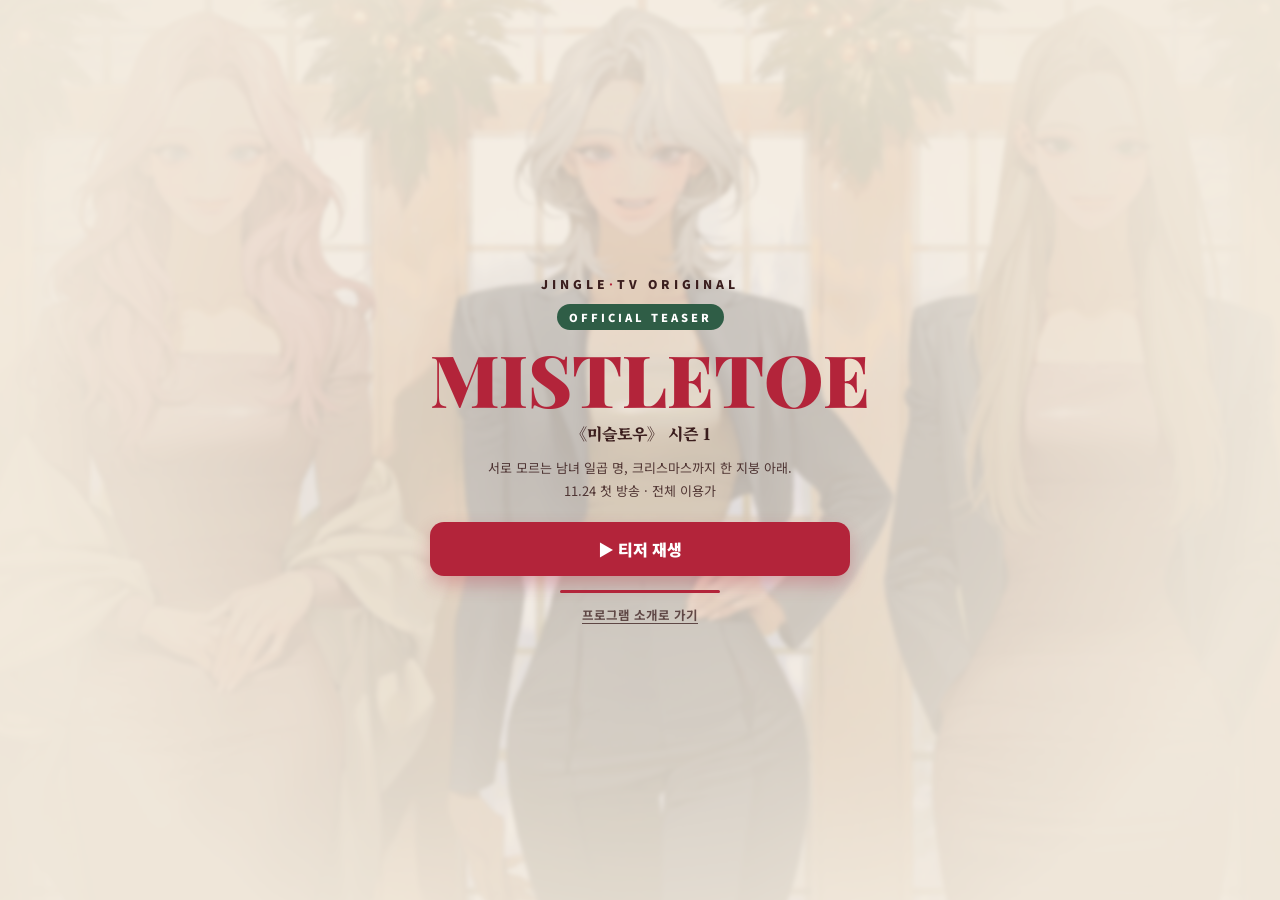
==== teaser-s1.html @ af1d21ba "시즌별 공식 티저 분리 (인터뷰·첫인상·출연진 그리드 구성) Co-Authored-By: Claude Opus 5.5 <noreply@anthropic.com>" ====
<!DOCTYPE html>
<html lang="ko">
<head>
<meta charset="utf-8">
<meta name="viewport" content="width=device-width, initial-scale=1, viewport-fit=cover">
<link rel="preconnect" href="https://fonts.googleapis.com">
<link rel="preconnect" href="https://fonts.gstatic.com" crossorigin>
<link href="https://fonts.googleapis.com/css2?family=Noto+Sans+KR:wght@400;700;900&family=Noto+Serif+KR:wght@600;900&family=Playfair+Display:ital,wght@0,700;0,900;1,700&display=swap" rel="stylesheet">
<link rel="stylesheet" href="teaser.css">
<title>미슬토우 공식 티저 · JINGLE TV</title>
<meta name="description" content="JINGLE TV 오리지널 연애 리얼리티 《미슬토우》 시즌 1 공식 티저">
<meta property="og:title" content="《미슬토우》 공식 티저 · JINGLE TV">
<meta property="og:description" content="올겨울, 서로 모르는 남녀 일곱 명이 한 지붕 아래에서. 11.24 첫 방송">
<meta property="og:image" content="assets/s1-group-1.png">
</head>
<body class="s1 bars" data-season="s1">
<div class="bug">JINGLE<b>·</b>TV ORIGINAL</div>
<div class="stage" id="stage"></div>
<div class="grain"></div>
<div class="rate" id="rate"></div>
<div class="prog" id="prog"></div>
<button class="skip" id="skip">건너뛰기 ›</button>
<div class="start" id="start"><div class="sbg" style="background-image:url(assets/s1-group-2.png)"></div>
 <div class="box"><div class="lg">JINGLE<b>·</b>TV ORIGINAL</div><div class="tag">OFFICIAL TEASER</div><h1>MISTLETOE</h1><div class="ko">《미슬토우》 시즌 1</div><p>서로 모르는 남녀 일곱 명, 크리스마스까지 한 지붕 아래.<br>11.24 첫 방송 · 전체 이용가</p>
 <button class="play" id="playBtn" data-label="▶ 티저 재생"><span>불러오는 중…</span></button><div class="pb"><i id="pbi"></i></div><a class="alt" href="index.html#s1">프로그램 소개로 가기</a></div></div>
<script src="teaser.js"></script>
</body>
</html>
---- teaser.css ----
*{box-sizing:border-box}
html,body{margin:0;height:100%;background:#000;color:#fff;font-family:'Noto Sans KR',system-ui,sans-serif;overflow:hidden;-webkit-tap-highlight-color:transparent}
body.s1{--acc:#b3243a;--acc2:#2f5d46;--soft:#f4ecdf;--sub:#fff6d6;--vc:#b3243a;--vc2:#fff}
body.s2{--acc:#c23a55;--acc2:#d4af6a;--soft:#160b10;--sub:#f6e2b3;--vc:#d4af6a;--vc2:#1a0a10}
.stage{position:fixed;inset:0;overflow:hidden;background:#000}
.scene{position:absolute;inset:0;display:flex;align-items:center;justify-content:center;text-align:center;animation:fin .45s both}
@keyframes fin{from{opacity:0}}
/* backgrounds */
.bg{position:absolute;inset:-6%;background-size:cover;background-position:center 22%}
.bg.kin{animation:kin 6s ease-out both}.bg.kout{animation:kout 6s ease-out both}.bg.pan{animation:pan 6s ease-in-out both}
@keyframes kin{from{transform:scale(1.02)}to{transform:scale(1.16) translate3d(0,1.5%,0)}}
@keyframes kout{from{transform:scale(1.18)}to{transform:scale(1.04)}}
@keyframes pan{from{transform:scale(1.12) translate3d(3%,0,0)}to{transform:scale(1.12) translate3d(-3%,0,0)}}
.bg.face{inset:5.5vh -4% -6%;background-position:center 8%;transform-origin:50% 0}
.dim{position:absolute;inset:0}
.blurbg{position:absolute;inset:-10%;background-size:cover;background-position:center;filter:blur(22px) brightness(.5)}
/* cinematic */
.bars:before,.bars:after{content:"";position:fixed;left:0;right:0;height:5.5vh;background:#000;z-index:20}
.bars:before{top:0}.bars:after{bottom:0}
.grain{position:fixed;inset:0;z-index:19;pointer-events:none;opacity:.09;background-image:repeating-radial-gradient(circle at 17% 32%,#fff 0 1px,transparent 1px 3px);mix-blend-mode:overlay;animation:gr .4s steps(3) infinite}
@keyframes gr{33%{transform:translate(1px,-1px)}66%{transform:translate(-1px,1px)}}
.bug{position:fixed;top:calc(5.5vh + 12px);left:16px;z-index:21;font-weight:900;letter-spacing:3px;font-size:11.5px;opacity:.8}
.bug b{color:var(--acc)}
.rate{position:fixed;top:calc(5.5vh + 9px);right:14px;z-index:21;font-weight:900;font-size:12px}
.rate.all{background:#2f5d46;border-radius:6px;padding:3px 8px}
.rate.r19{width:30px;height:30px;border-radius:50%;background:#d0021b;display:flex;align-items:center;justify-content:center}
.prog{position:fixed;left:0;bottom:5.5vh;height:3px;background:var(--acc);z-index:22;width:0}
.skip{position:fixed;right:14px;bottom:calc(5.5vh + 14px);z-index:23;background:rgba(0,0,0,.45);color:#fff;border:1px solid rgba(255,255,255,.35);border-radius:99px;padding:7px 14px;font-size:12.5px;font-weight:700;cursor:pointer;backdrop-filter:blur(4px);font-family:inherit}
/* REC camera frame */
.rec{position:absolute;inset:calc(5.5vh + 14px) 14px calc(5.5vh + 14px);z-index:8;pointer-events:none;font-family:ui-monospace,Consolas,monospace;font-size:12px;letter-spacing:1px}
.rec i.c{position:absolute;width:22px;height:22px;border-color:rgba(255,255,255,.85);border-style:solid}
.rec i.tl{top:0;left:0;border-width:2px 0 0 2px}.rec i.tr{top:0;right:0;border-width:2px 2px 0 0}.rec i.bl{bottom:0;left:0;border-width:0 0 2px 2px}.rec i.br{bottom:0;right:0;border-width:0 2px 2px 0}
.rec .r{position:absolute;top:30px;left:30px;display:flex;align-items:center;gap:6px}
.rec .r:before{content:"";width:9px;height:9px;border-radius:50%;background:#ff2d48;animation:bl 1s infinite}
.rec .tc{position:absolute;top:30px;right:30px}
.rec .cam{position:absolute;bottom:30px;right:30px;opacity:.8}
@keyframes bl{50%{opacity:.2}}
/* text */
.qt{position:relative;z-index:9;font-family:'Noto Serif KR',serif;font-weight:900;font-size:clamp(20px,5vw,38px);line-height:1.5;padding:0 26px}
.qt .cur{display:inline-block;width:2px;height:1em;background:currentColor;margin-left:4px;vertical-align:-3px;animation:bl .8s infinite}
.qt small{display:block;font-family:'Noto Sans KR',sans-serif;font-size:12px;letter-spacing:4px;opacity:.6;margin-bottom:12px;font-weight:700}
.sub{position:absolute;left:0;right:0;bottom:calc(5.5vh + 64px);z-index:9;padding:0 18px;animation:up .5s .25s both}
.sub span{font-weight:900;font-size:clamp(16px,4vw,24px);color:var(--sub);text-shadow:0 0 3px #000,0 0 3px #000,0 2px 10px rgba(0,0,0,.9);line-height:1.5}
.who{position:absolute;left:30px;top:calc(5.5vh + 80px);z-index:9;text-align:left;animation:slide .5s .1s both}
.who b{display:block;font-size:clamp(18px,4.4vw,26px);font-weight:900;text-shadow:0 2px 10px rgba(0,0,0,.8)}
.who span{font-size:12.5px;opacity:.9;text-shadow:0 1px 6px #000}
@keyframes up{from{opacity:0;transform:translateY(12px)}}
@keyframes slide{from{opacity:0;transform:translateX(-20px)}}
.vcap{position:absolute;z-index:9;left:50%;bottom:calc(5.5vh + 70px);transform:translateX(-50%) rotate(-2deg);max-width:88vw;animation:stamp .45s cubic-bezier(.2,1.4,.4,1) both}
.vcap span{display:inline-block;background:var(--vc);color:var(--vc2);font-weight:900;font-size:clamp(15px,3.8vw,22px);padding:9px 16px;border-radius:10px;box-shadow:0 6px 0 rgba(0,0,0,.35);line-height:1.45}
.vcap em{display:block;font-style:normal;font-size:11px;letter-spacing:2px;opacity:.8;margin-bottom:2px}
@keyframes stamp{from{opacity:0;transform:translateX(-50%) rotate(-2deg) scale(1.5)}}
.vtag{position:absolute;z-index:9;top:calc(5.5vh + 56px);left:50%;transform:translateX(-50%);font-size:12px;font-weight:900;letter-spacing:3px;background:rgba(0,0,0,.55);padding:6px 12px;border-radius:99px;animation:up .5s both}
.big{position:relative;z-index:9;padding:0 20px}
.big div{font-family:'Noto Serif KR',serif;font-weight:900;font-size:clamp(26px,7vw,58px);line-height:1.3;opacity:0;animation:word .6s cubic-bezier(.2,.8,.2,1) forwards}
.big div.sm{font-family:'Noto Sans KR',sans-serif;font-size:clamp(13px,3vw,18px);letter-spacing:4px;font-weight:700;opacity:0}
.big .hl{color:var(--acc)}
@keyframes word{from{opacity:0;transform:translateY(18px);filter:blur(6px)}to{opacity:1;transform:none;filter:none}}
/* grid of cast */
.grid{position:relative;z-index:9;display:grid;grid-template-columns:repeat(4,1fr);gap:6px;width:min(94vw,720px,calc(58vh * 1.06))}
.grid div{aspect-ratio:832/1216;border-radius:8px;overflow:hidden;background:#111;opacity:0;animation:tile .45s cubic-bezier(.2,.8,.2,1) forwards;position:relative}
.grid img{width:100%;height:100%;object-fit:cover;object-position:center 15%;display:block}
.grid div span{position:absolute;left:0;right:0;bottom:0;font-size:11px;font-weight:900;padding:14px 4px 4px;background:linear-gradient(180deg,transparent,rgba(0,0,0,.85))}
.grid .q{display:flex;align-items:center;justify-content:center;font-family:'Playfair Display',serif;font-size:clamp(34px,8vw,64px);font-weight:900;color:var(--acc2);background:radial-gradient(circle,#222,#050505);border:1px dashed rgba(255,255,255,.35)}
@keyframes tile{from{opacity:0;transform:scale(.85)}to{opacity:1;transform:none}}
.gridcap{position:absolute;left:0;right:0;bottom:calc(5.5vh + 26px);z-index:9;font-family:'Noto Serif KR',serif;font-weight:900;font-size:clamp(16px,4vw,24px);opacity:0;animation:up .6s forwards}
/* montage */
.mont{position:absolute;inset:0}
.mont div{position:absolute;inset:0;background-size:cover;background-position:center 15%;opacity:0;animation:mflash var(--md) steps(1) both}
@keyframes mflash{0%{opacity:1}99%{opacity:1}100%{opacity:0}}
.beat{animation:beat .9s ease-in-out infinite}
@keyframes beat{0%,100%{transform:scale(1)}12%{transform:scale(1.04)}24%{transform:scale(1)}36%{transform:scale(1.03)}}
.flash{position:absolute;inset:0;background:#fff;z-index:12;animation:fl .35s both;pointer-events:none}
@keyframes fl{from{opacity:.9}to{opacity:0}}
.glitch{position:absolute;inset:0;z-index:12;pointer-events:none;animation:gl .45s steps(4) both;background:linear-gradient(transparent 0 30%,rgba(194,58,85,.5) 30% 34%,transparent 34% 62%,rgba(212,175,106,.45) 62% 65%,transparent 65%)}
@keyframes gl{0%{transform:translateX(-8px)}50%{transform:translateX(8px)}100%{transform:none;opacity:0}}
/* particles */
.fx{position:absolute;inset:0;pointer-events:none;overflow:hidden;z-index:7}
.fx i{position:absolute;top:-10px;border-radius:50%;animation:fall linear infinite}
@keyframes fall{to{transform:translate3d(40px,110vh,0)}}
.s1 .fx i{background:#fff;box-shadow:0 0 5px rgba(200,220,240,.7)}
.s2 .fx i{background:#f2c46b;box-shadow:0 0 8px #f2c46b}
/* title */
.tt{position:relative;z-index:9;padding:0 18px}
.tt .k{font-size:12px;letter-spacing:5px;font-weight:900;opacity:0;animation:up .7s .2s forwards}
.tt .t1{font-family:'Playfair Display',serif;font-weight:900;font-size:clamp(48px,14vw,120px);line-height:.95;margin-top:8px;animation:pop 1.3s cubic-bezier(.2,.8,.2,1) both}
@keyframes pop{from{opacity:0;letter-spacing:.25em;filter:blur(10px)}}
.tt .t2{font-family:'Playfair Display',serif;font-style:italic;font-size:clamp(15px,3.4vw,24px);letter-spacing:3px;margin-top:10px;opacity:0;animation:up .8s .6s forwards}
.tt .t3{font-family:'Noto Serif KR',serif;font-weight:600;font-size:clamp(15px,3.6vw,22px);margin-top:14px;opacity:0;animation:up .8s .9s forwards}
.s1 .tt .t1{color:#b3243a}.s1 .tt .t2{color:#2f5d46}.s1 .tt .t3,.s1 .tt .k{color:#4a2626}
.s2 .tt .t1{background:linear-gradient(180deg,#f6e2b3,#c9963f);-webkit-background-clip:text;background-clip:text;color:transparent}
.s2 .tt .t2{color:#d4af6a}.s2 .tt .t3{color:#f0dcd2}.s2 .tt .k{color:#f0c9a4}
/* end card */
.end{position:relative;z-index:9;width:min(520px,92vw);padding:26px 22px 20px;border-radius:20px;animation:up .7s both}
.s1 .end{background:rgba(255,251,245,.93);color:#3a1d1d;border:2px solid #b3243a;overflow:hidden}
.s1 .end:before{content:"";position:absolute;left:0;right:0;top:0;height:7px;background:repeating-linear-gradient(45deg,#b3243a 0 10px,#fff 10px 20px)}
.s2 .end{background:rgba(20,9,13,.86);color:#f3e6da;border:1px solid #5a2a38;backdrop-filter:blur(8px)}
.end .lg{font-weight:900;letter-spacing:4px;font-size:12px;opacity:.8}.end .lg b{color:var(--acc)}
.end h1{margin:10px 0 0;font-family:'Playfair Display',serif;font-weight:900;font-size:clamp(36px,9vw,58px);line-height:1}
.s1 .end h1{color:#b3243a}
.s2 .end h1{background:linear-gradient(180deg,#f6e2b3,#c9963f);-webkit-background-clip:text;background-clip:text;color:transparent}
.end .ko{font-family:'Noto Serif KR',serif;font-weight:900;font-size:17px;margin-top:6px}
.end .d{margin:14px 0 4px;font-size:15px;font-weight:900}
.end .st{font-size:13px;font-weight:700;opacity:.85}
.end .st i{display:inline-block;width:7px;height:7px;border-radius:50%;background:#ff2d48;margin-right:6px;animation:bl 1.2s infinite}
.btns{display:grid;gap:8px;margin-top:18px}
.btns a,.btns button{display:block;text-decoration:none;border:0;border-radius:12px;padding:14px 10px;font-weight:900;font-size:15px;cursor:pointer;font-family:inherit;color:#fff}
.s1 .btns .go{background:#b3243a}.s2 .btns .go{background:linear-gradient(135deg,#c23a55,#7a1430)}
.btns .rp{background:none;color:inherit;opacity:.7;text-decoration:underline;text-underline-offset:3px;padding:4px;font-size:13px}
.other{display:block;margin-top:12px;padding-top:12px;border-top:1px solid rgba(128,128,128,.25);font-size:12px;text-decoration:none;color:inherit;opacity:.75}
.other b{display:block;font-size:13px;margin-top:2px}
/* start screen */
.start{position:fixed;inset:0;z-index:40;display:flex;align-items:center;justify-content:center;text-align:center;padding:20px;overflow:hidden;transition:opacity .5s}
.start.hide{opacity:0;pointer-events:none}
.start .sbg{position:absolute;inset:-20px;background-size:cover;background-position:center 20%}
.start .sbg:after{content:"";position:absolute;inset:0}
.s1 .start{background:#f4ecdf}.s1 .start .sbg{opacity:.45;filter:blur(2px)}.s1 .start .sbg:after{background:radial-gradient(circle at 50% 45%,rgba(250,244,234,.3),rgba(244,236,223,.93) 75%)}
.s2 .start{background:#0b0608}.s2 .start .sbg{opacity:.4}.s2 .start .sbg:after{background:radial-gradient(circle at 50% 40%,rgba(90,15,34,.35),rgba(11,6,8,.95) 72%)}
.start .box{position:relative;z-index:2;max-width:420px;width:100%}
.s1 .start .box{color:#3a1d1d}.s2 .start .box{color:#f3e6da}
.start .lg{font-weight:900;letter-spacing:4px;font-size:12px}.start .lg b{color:var(--acc)}
.start .tag{display:inline-block;margin-top:12px;font-size:11px;font-weight:900;letter-spacing:3px;padding:5px 12px;border-radius:99px}
.s1 .start .tag{background:#2f5d46;color:#fff}.s2 .start .tag{border:1px solid #d4af6a;color:#d4af6a}
.start h1{margin:12px 0 0;font-family:'Playfair Display',serif;font-weight:900;font-size:clamp(44px,12vw,72px);line-height:1}
.s1 .start h1{color:#b3243a}
.s2 .start h1{background:linear-gradient(180deg,#f6e2b3,#c9963f);-webkit-background-clip:text;background-clip:text;color:transparent}
.start .ko{font-family:'Noto Serif KR',serif;font-weight:900;margin-top:8px}
.start .g19{width:58px;height:58px;border-radius:50%;border:4px solid #d0021b;color:#d0021b;font-weight:900;font-size:22px;display:flex;align-items:center;justify-content:center;margin:16px auto 0;background:rgba(0,0,0,.3)}
.start p{font-size:13px;line-height:1.7;margin:12px 0 0;opacity:.85}
.start .play{margin:20px auto 0;display:flex;align-items:center;justify-content:center;gap:10px;width:100%;border:0;border-radius:14px;padding:15px;font-weight:900;font-size:16px;cursor:pointer;color:#fff;font-family:inherit}
.s1 .start .play{background:#b3243a;box-shadow:0 8px 18px rgba(179,36,58,.3)}
.s2 .start .play{background:linear-gradient(135deg,#c23a55,#7a1430);box-shadow:0 8px 22px rgba(194,58,85,.35)}
.start .play:disabled{opacity:.6;cursor:wait}
.start .alt{display:inline-block;margin-top:12px;font-size:12.5px;font-weight:700;color:inherit;opacity:.75;text-decoration:underline;text-underline-offset:3px}
.start .pb{width:160px;height:3px;background:rgba(128,128,128,.3);border-radius:3px;overflow:hidden;margin:14px auto 0}.start .pb i{display:block;height:100%;width:0;background:var(--acc);transition:width .2s}
@media (prefers-reduced-motion:reduce){*{animation-duration:.01s!important;animation-iteration-count:1!important}}
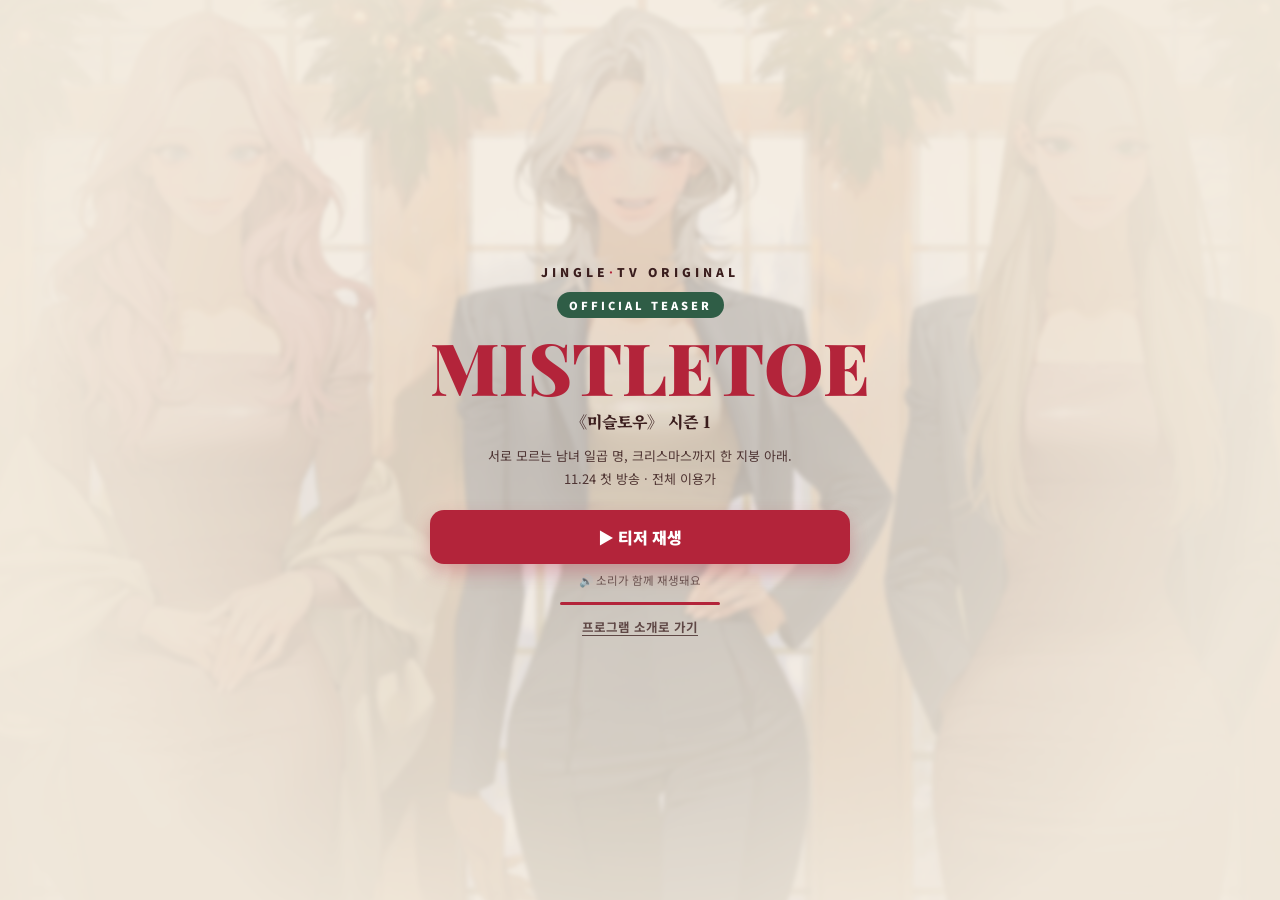
==== commit 2e574fec: "티저에 자작 사운드와 상황별 장면 추가 Co-Authored-By: Claude Opus 5.5 <noreply@anthropic.com>" ====
--- a/teaser-s1.html
+++ b/teaser-s1.html
@@ -20,9 +20,10 @@
 <div class="rate" id="rate"></div>
 <div class="prog" id="prog"></div>
 <button class="skip" id="skip">건너뛰기 ›</button>
+<button class="snd" id="snd">🔊 소리 켜짐</button>
 <div class="start" id="start"><div class="sbg" style="background-image:url(assets/s1-group-2.png)"></div>
  <div class="box"><div class="lg">JINGLE<b>·</b>TV ORIGINAL</div><div class="tag">OFFICIAL TEASER</div><h1>MISTLETOE</h1><div class="ko">《미슬토우》 시즌 1</div><p>서로 모르는 남녀 일곱 명, 크리스마스까지 한 지붕 아래.<br>11.24 첫 방송 · 전체 이용가</p>
- <button class="play" id="playBtn" data-label="▶ 티저 재생"><span>불러오는 중…</span></button><div class="pb"><i id="pbi"></i></div><a class="alt" href="index.html#s1">프로그램 소개로 가기</a></div></div>
+ <button class="play" id="playBtn" data-label="▶ 티저 재생"><span>불러오는 중…</span></button><span class="hint">🔊 소리가 함께 재생돼요</span><div class="pb"><i id="pbi"></i></div><a class="alt" href="index.html#s1">프로그램 소개로 가기</a></div></div>
 <script src="teaser.js"></script>
 </body>
 </html>
--- a/teaser.css
+++ b/teaser.css
@@ -66,8 +66,8 @@
 .gridcap{position:absolute;left:0;right:0;bottom:calc(5.5vh + 26px);z-index:9;font-family:'Noto Serif KR',serif;font-weight:900;font-size:clamp(16px,4vw,24px);opacity:0;animation:up .6s forwards}
 /* montage */
 .mont{position:absolute;inset:0}
-.mont div{position:absolute;inset:0;background-size:cover;background-position:center 15%;opacity:0;animation:mflash var(--md) steps(1) both}
-@keyframes mflash{0%{opacity:1}99%{opacity:1}100%{opacity:0}}
+.mont div{position:absolute;inset:0;background-size:cover;background-position:center 18%;opacity:0;animation:mflash var(--md) linear}
+@keyframes mflash{from{opacity:1;transform:scale(1.06)}to{opacity:1;transform:scale(1.12)}}
 .beat{animation:beat .9s ease-in-out infinite}
 @keyframes beat{0%,100%{transform:scale(1)}12%{transform:scale(1.04)}24%{transform:scale(1)}36%{transform:scale(1.03)}}
 .flash{position:absolute;inset:0;background:#fff;z-index:12;animation:fl .35s both;pointer-events:none}
@@ -134,3 +134,5 @@
 .start .alt{display:inline-block;margin-top:12px;font-size:12.5px;font-weight:700;color:inherit;opacity:.75;text-decoration:underline;text-underline-offset:3px}
 .start .pb{width:160px;height:3px;background:rgba(128,128,128,.3);border-radius:3px;overflow:hidden;margin:14px auto 0}.start .pb i{display:block;height:100%;width:0;background:var(--acc);transition:width .2s}
 @media (prefers-reduced-motion:reduce){*{animation-duration:.01s!important;animation-iteration-count:1!important}}
+.snd{position:fixed;left:14px;bottom:calc(5.5vh + 14px);z-index:23;background:rgba(0,0,0,.45);color:#fff;border:1px solid rgba(255,255,255,.35);border-radius:99px;padding:7px 14px;font-size:12.5px;font-weight:700;cursor:pointer;backdrop-filter:blur(4px);font-family:inherit}
+.start .hint{display:block;font-size:11.5px;opacity:.65;margin-top:8px}
